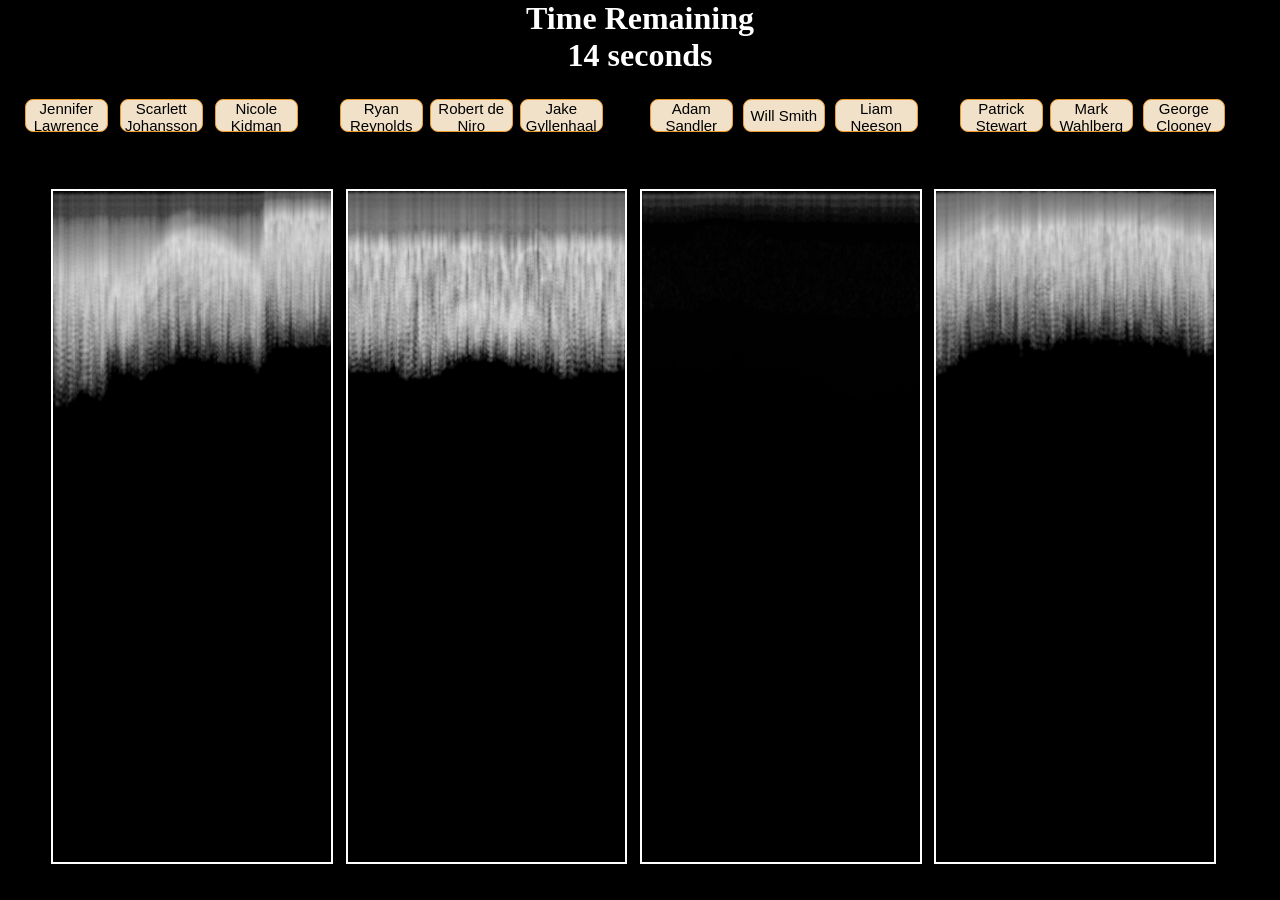
==== game_Black_White.html @ da52f16f "paginas de fases, e etapas do game, e botões de acesso as paginas" ====
<!DOCTYPE html>
<html lang="en">

<head>
    <meta charset="UTF-8" />
    <title>See Me? ASCII</title>
    <meta name="viewport" content="width=device-width, initial-scale=1" />
    <link rel="stylesheet" href="css/style.css" />
</head>

<body>
    <div>
        <h1 id="timeRemaining">Time Remaining</h1>
        <h1 id="watch"></h1>
    </div>
    <div id="btn1">
        <button id="button1" onclick="click()" type="button1" class="ImageBtn">
            Jennifer Lawrence
        </button>
    </div>
    <div id="btn2">
        <button id="button2" onclick="click()" type="button2" class="ImageBtn">
            Scarlett Johansson
        </button>
    </div>
    <div id="btn3">
        <button id="button3" onclick="click()" class="ImageBtn">
            Nicole Kidman
        </button>
    </div>

    <div id="btn4">
        <button id="button4" onclick="click()" type="button4" class="ImageBtn">
            Ryan Reynolds
        </button>
    </div>
    <div id="btn5">
        <button id="button5" onclick="click()" type="button5" class="ImageBtn">
            Robert de Niro
        </button>
    </div>

    <div id="btn6">
        <button id="button6" onclick="click()" type="button6" class="ImageBtn">
            Jake Gyllenhaal
        </button>
    </div>

    <div id="btn7">
        <button id="button7" onclick="click()" type="button7" class="ImageBtn">
            Adam Sandler
        </button>
    </div>
    <div id="btn8">
        <button id="button8" onclick="click()" type="button8" class="ImageBtn">
            Will Smith
        </button>
    </div>
    <div id="btn9">
        <button id="button9" onclick="click()" type="button9" class="ImageBtn">
            Liam Neeson
        </button>
    </div>

    <div id="btn10">
        <button id="button10" onclick="click()" type="button10" class="ImageBtn">
            Patrick Stewart
        </button>
    </div>
    <div id="btn11">
        <button id="button11" onclick="click()" type="button11" class="ImageBtn">
            Mark Wahlberg
        </button>
    </div>

    <div id="btn12">
        <button id="button12" onclick="click()" type="button12" class="ImageBtn">
            George Clooney
        </button>
    </div>

    <div><canvas id="canvas1"></canvas></div>

    <div><canvas id="canvas2"></canvas></div>

    <div><canvas id="canvas3"></canvas></div>

    <div><canvas id="canvas4"></canvas></div>

    <script src="/js/script_Game_Black_white.js"></script>

</body>

</html>
---- css/style.css ----
* {
  margin: 0;
  padding: 0;
  box-sizing: border-box;
  background: black;
}

body {
  background-color: black;
}

h1 {
  color: white;
}

div {
  text-align: center;
}

button {
  height: 2.2em;
  width: 5.5em;
  border: none;
  color: black;
}

button:hover {
  cursor: pointer;
}

#canvas1 {
  border: 2px solid white;
  position: absolute;
  top: 21%;
  left: 4%;
  transform: translate(-50, -50);
  width: 22%;
  height: 75%;
}

#canvas2 {
  border: 2px solid white;
  position: absolute;
  top: 21%;
  left: 27%;
  transform: translate(-50, -50);
  width: 22%;
  height: 75%;
}

#canvas3 {
  border: 2px solid white;
  position: absolute;
  top: 21%;
  left: 50%;
  transform: translate(-50, -50);
  width: 22%;
  height: 75%;
}

#canvas4 {
  border: 2px solid white;
  position: absolute;
  top: 21%;
  left: 73%;
  transform: translate(-50, -50);
  width: 22%;
  height: 75%;
}

.ImageBtn {
  position: absolute;
  text-align: center;
  background-color: #f1e1c9;
  color: #000000;
  border: 1px solid #ed9c28;
  border-radius: 8px;
  cursor: pointer;
  font-size: 15px;
  transition: all 0.3s ease;
}

.ImageBtn:hover {
  background-color: #fff;
  color: #000000;
  font-size: medium;
}

#btn1 {
  object-fit: cover;
  margin-right: 1230px;
  margin-top: 25px;
}

#btn2 {
  margin-right: 1040px;
  margin-top: 25px;
}

#btn3 {
  margin-right: 850px;
  margin-top: 25px;
}

#btn4 {
  margin-right: 600px;
  margin-top: 25px;
}

#btn5 {
  margin-right: 420px;
  margin-top: 25px;
}

#btn6 {
  margin-right: 240px;
  margin-top: 25px;
}

#btn7 {
  margin-left: 20px;
  margin-top: 25px;
}

#btn8 {
  margin-left: 205px;
  margin-top: 25px;
}

#btn9 {
  margin-left: 390px;
  margin-top: 25px;
}

#btn10 {
  margin-left: 640px;
  margin-top: 25px;
}

#btn11 {
  margin-left: 820px;
  margin-top: 25px;
}

#btn12 {
  margin-left: 1005px;
  margin-top: 25px;
}

.col {
  width: 50%;
  position: absolute;
  top: 50%;
  left: 50%;
  transform: translate(-50%, -50%);
}

.col_rules {
  width: 50%;
  position: absolute;
  top: 30%;
  left: 20%;
  transform: translate(-50%, -50%);
}

#seeImages_black {
  width: 25%;
  position: absolute;
  top: 20%;
  left: 50%;
  transform: translate(-50%, -50%);
}



#seeImages_Game_Color {
  width: 25%;
  position: absolute;
  top: 20%;
  left: 50%;
  transform: translate(-50%, -50%);
}


#seeImages_color {
  width: 25%;
  position: absolute;
  top: 13%;
  left: 50%;
  transform: translate(-50%, -50%);
}

#game_Over_Color_See_Images {
  width: 25%;
  position: absolute;
  top: 18%;
  left: 50%;
  transform: translate(-50%, -50%);
}



#game_Over_Color_Black_White_See_Images {
  width: 25%;
  position: absolute;
  top: 18%;
  left: 50%;
  transform: translate(-50%, -50%);
}


#game_Over_Color_Black_White_See_Images2 {
  width: 25%;
  position: absolute;
  top: 12%;
  left: 50%;
  transform: translate(-50%, -50%);
}









#Start_color {
  width: 25%;
  position: absolute;
  top: 13%;
  left: 50%;
  transform: translate(-50%, -50%);
}

#Start_black {
  width: 25%;
  position: absolute;
  top: 20%;
  left: 50%;
  transform: translate(-50%, -50%);
}

#seeImages_rules {
  width: 25%;
  position: absolute;
  top: 60%;
  left: 20%;
  transform: translate(-50%, -50%);
}


#to_go_back_intro {
  width: 25%;
  position: absolute;
  top: 60%;
  left: 20%;
  transform: translate(-50%, -50%);
}

#rulesIntro {
  width: 25%;
  position: absolute;
  top: 80%;
  left: 50%;
  transform: translate(-50%, -50%);
}

.ImageBtn2 {
  position: absolute;
  text-align: center;
  background-color: #f1e1c9;
  color: #000000;
  border: 1px solid #ed9c28;
  border-radius: 8px;
  cursor: pointer;
  font-size: 15px;
  transition: all 0.3s ease;
}

.ImageBtn2:hover {
  background-color: #fff;
  color: #000000;
  font-size: medium;
}
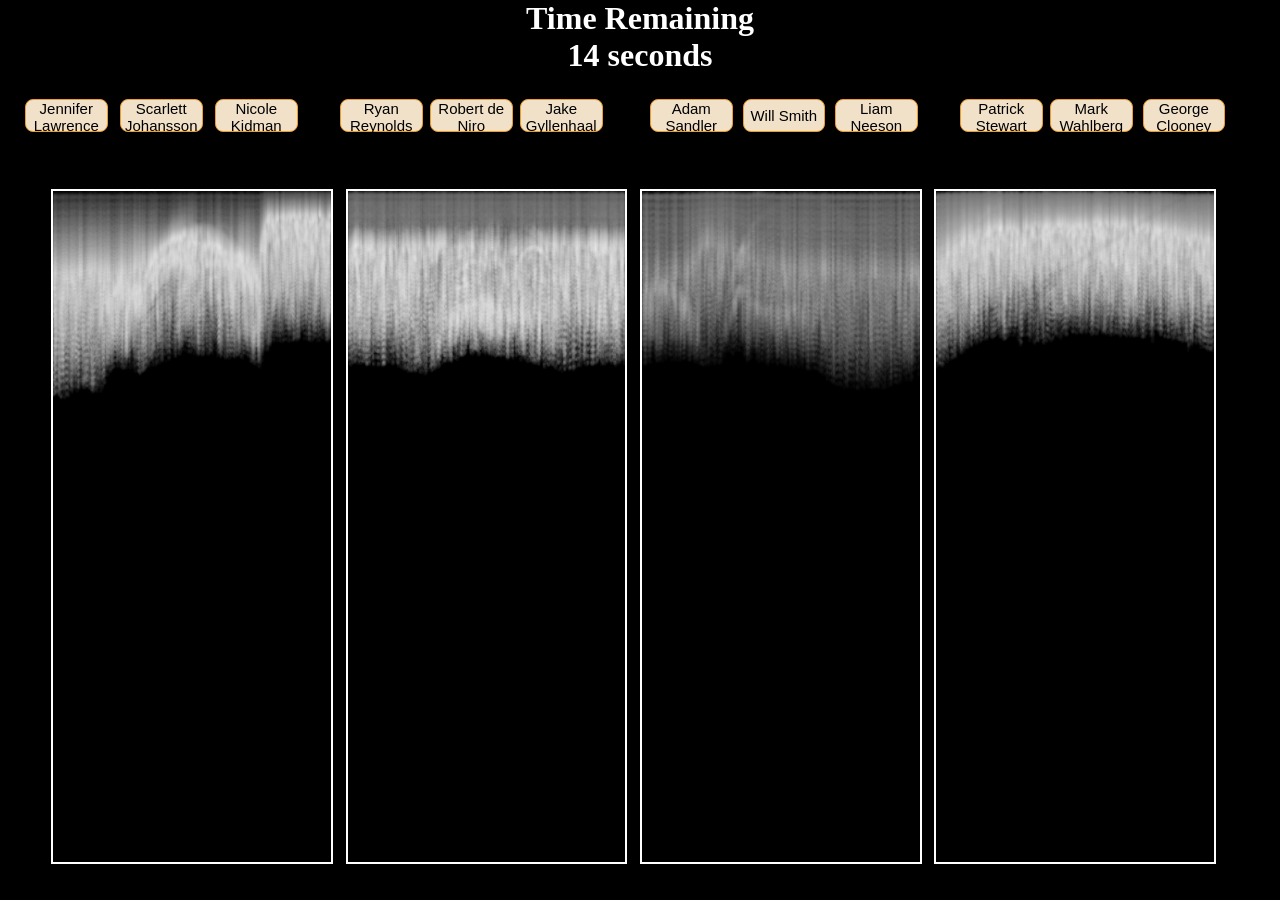
==== commit a19bdb75: "incluido e fases, ease, medium, hard, incluido explosão da imagem em pixels, com score de pontos, vi" ====
--- a/game_Black_White.html
+++ b/game_Black_White.html
@@ -1,82 +1,81 @@
 <!DOCTYPE html>
 <html lang="en">
-
-<head>
+  <head>
     <meta charset="UTF-8" />
     <title>See Me? ASCII</title>
     <meta name="viewport" content="width=device-width, initial-scale=1" />
     <link rel="stylesheet" href="css/style.css" />
-</head>
+  </head>
 
-<body>
+  <body>
     <div>
-        <h1 id="timeRemaining">Time Remaining</h1>
-        <h1 id="watch"></h1>
+      <h1 id="timeRemaining">Time Remaining</h1>
+      <h1 id="watch"></h1>
     </div>
     <div id="btn1">
-        <button id="button1" onclick="click()" type="button1" class="ImageBtn">
-            Jennifer Lawrence
-        </button>
+      <button id="button1" onclick="click()" type="button1" class="ImageBtn">
+        Jennifer Lawrence
+      </button>
     </div>
     <div id="btn2">
-        <button id="button2" onclick="click()" type="button2" class="ImageBtn">
-            Scarlett Johansson
-        </button>
+      <button id="button2" onclick="click()" type="button2" class="ImageBtn">
+        Scarlett Johansson
+      </button>
     </div>
     <div id="btn3">
-        <button id="button3" onclick="click()" class="ImageBtn">
-            Nicole Kidman
-        </button>
+      <button id="button3" onclick="click()" class="ImageBtn">
+        Nicole Kidman
+      </button>
     </div>
 
     <div id="btn4">
-        <button id="button4" onclick="click()" type="button4" class="ImageBtn">
-            Ryan Reynolds
-        </button>
+      <button id="button4" onclick="click()" type="button4" class="ImageBtn">
+        Ryan Reynolds
+      </button>
     </div>
     <div id="btn5">
-        <button id="button5" onclick="click()" type="button5" class="ImageBtn">
-            Robert de Niro
-        </button>
+      <button id="button5" onclick="click()" type="button5" class="ImageBtn">
+        Robert de Niro
+      </button>
     </div>
 
     <div id="btn6">
-        <button id="button6" onclick="click()" type="button6" class="ImageBtn">
-            Jake Gyllenhaal
-        </button>
+      <button id="button6" onclick="click()" type="button6" class="ImageBtn">
+        Jake Gyllenhaal
+      </button>
     </div>
 
     <div id="btn7">
-        <button id="button7" onclick="click()" type="button7" class="ImageBtn">
-            Adam Sandler
-        </button>
+      <button id="button7" onclick="click()" type="button7" class="ImageBtn">
+        Adam Sandler
+      </button>
     </div>
     <div id="btn8">
-        <button id="button8" onclick="click()" type="button8" class="ImageBtn">
-            Will Smith
-        </button>
+      <button id="button8" onclick="click()" type="button8" class="ImageBtn">
+        Will Smith
+      </button>
     </div>
     <div id="btn9">
-        <button id="button9" onclick="click()" type="button9" class="ImageBtn">
-            Liam Neeson
-        </button>
+      <button id="button9" onclick="click()" type="button9" class="ImageBtn">
+        Liam Neeson
+      </button>
     </div>
 
     <div id="btn10">
-        <button id="button10" onclick="click()" type="button10" class="ImageBtn">
-            Patrick Stewart
-        </button>
+      <button id="button10" onclick="click()" type="button10" class="ImageBtn">
+        Patrick Stewart
+      </button>
     </div>
     <div id="btn11">
-        <button id="button11" onclick="click()" type="button11" class="ImageBtn">
-            Mark Wahlberg
-        </button>
+      <button id="button11" onclick="click()" type="button11" class="ImageBtn">
+        Mark Wahlberg
+      </button>
     </div>
 
     <div id="btn12">
-        <button id="button12" onclick="click()" type="button12" class="ImageBtn">
-            George Clooney
-        </button>
+      <button id="button12" onclick="click()" type="button12" class="ImageBtn">
+        George Clooney
+      </button>
     </div>
 
     <div><canvas id="canvas1"></canvas></div>
@@ -88,7 +87,5 @@
     <div><canvas id="canvas4"></canvas></div>
 
     <script src="/js/script_Game_Black_white.js"></script>
-
-</body>
-
-</html>+  </body>
+</html>
--- a/css/style.css
+++ b/css/style.css
@@ -27,6 +27,24 @@
 button:hover {
   cursor: pointer;
 }
+ 
+
+.col {
+  width: 50%;
+  position: absolute;
+  top: 50%;
+  left: 50%;
+  transform: translate(-50%, -50%);
+}
+
+.col_rules {
+  width: 50%;
+  position: absolute;
+  top: 30%;
+  left: 20%;
+  transform: translate(-50%, -50%);
+}
+
 
 #canvas1 {
   border: 2px solid white;
@@ -57,6 +75,19 @@
   width: 22%;
   height: 75%;
 }
+
+#canvasExplosion {
+  border: 2px solid white;
+  position: absolute;
+  top: 21%;
+  left: 40%;
+  transform: translate(-50, -50);
+  width: 22%;
+  height: 75%;
+}
+
+
+
 
 #canvas4 {
   border: 2px solid white;
@@ -147,20 +178,18 @@
   margin-top: 25px;
 }
 
-.col {
-  width: 50%;
-  position: absolute;
-  top: 50%;
-  left: 50%;
-  transform: translate(-50%, -50%);
-}
-
-.col_rules {
-  width: 50%;
-  position: absolute;
-  top: 30%;
-  left: 20%;
-  transform: translate(-50%, -50%);
+#btn1Explosion {
+  margin-right:250px;
+  margin-top: 20px;
+}
+
+#btn2Explosion {
+  margin-right: 58px;
+}
+
+#btn3Explosion {
+
+  margin-left:130px;
 }
 
 #seeImages_black {
@@ -185,7 +214,7 @@
 #seeImages_color {
   width: 25%;
   position: absolute;
-  top: 13%;
+  top: 8%;
   left: 50%;
   transform: translate(-50%, -50%);
 }
@@ -193,6 +222,29 @@
 #game_Over_Color_See_Images {
   width: 25%;
   position: absolute;
+  top: 8%;
+  left: 50%;
+  transform: translate(-50%, -50%);
+}
+
+
+
+
+#game_Over_Color_Black_White_See_Images_See {
+  width: 25%;
+  position: absolute;
+  top: 14%;
+  left: 50%;
+  transform: translate(-50%, -50%);
+}
+
+
+
+
+
+#game_Over_Color_Black_White_See_Images {
+  width: 25%;
+  position: absolute;
   top: 18%;
   left: 50%;
   transform: translate(-50%, -50%);
@@ -200,40 +252,35 @@
 
 
 
-#game_Over_Color_Black_White_See_Images {
-  width: 25%;
+
+
+
+
+
+#Start_color {
+  width: 28%;
+  position: absolute;
+  top: 12%;
+  left: 50%;
+  transform: translate(-50%, -50%);
+}
+
+#Start_black {
+  width: 28%;
   position: absolute;
   top: 18%;
   left: 50%;
   transform: translate(-50%, -50%);
 }
 
-
-#game_Over_Color_Black_White_See_Images2 {
-  width: 25%;
-  position: absolute;
-  top: 12%;
-  left: 50%;
-  transform: translate(-50%, -50%);
-}
-
-
-
-
-
-
-
-
-
-#Start_color {
-  width: 25%;
-  position: absolute;
-  top: 13%;
-  left: 50%;
-  transform: translate(-50%, -50%);
-}
-
-#Start_black {
+#buttonExplosion {
+  width: 53%;
+  position: absolute;
+  top: 24%;
+  left: 50%;
+  transform: translate(-50%, -50%);
+}
+#game_Over_Color_Black_White_See_Images_See_Explosion {
   width: 25%;
   position: absolute;
   top: 20%;
@@ -241,8 +288,9 @@
   transform: translate(-50%, -50%);
 }
 
+
 #seeImages_rules {
-  width: 25%;
+  width: 28%;
   position: absolute;
   top: 60%;
   left: 20%;
@@ -259,7 +307,7 @@
 }
 
 #rulesIntro {
-  width: 25%;
+  width: 28%;
   position: absolute;
   top: 80%;
   left: 50%;
@@ -282,4 +330,18 @@
   background-color: #fff;
   color: #000000;
   font-size: medium;
-}+}
+
+#canvasExplosion {
+  /* background: blue; */
+  position: absolute;
+}
+.controls {
+  position: absolute;
+  z-index: 100;
+}
+
+#image1 {
+  display: none;
+}
+
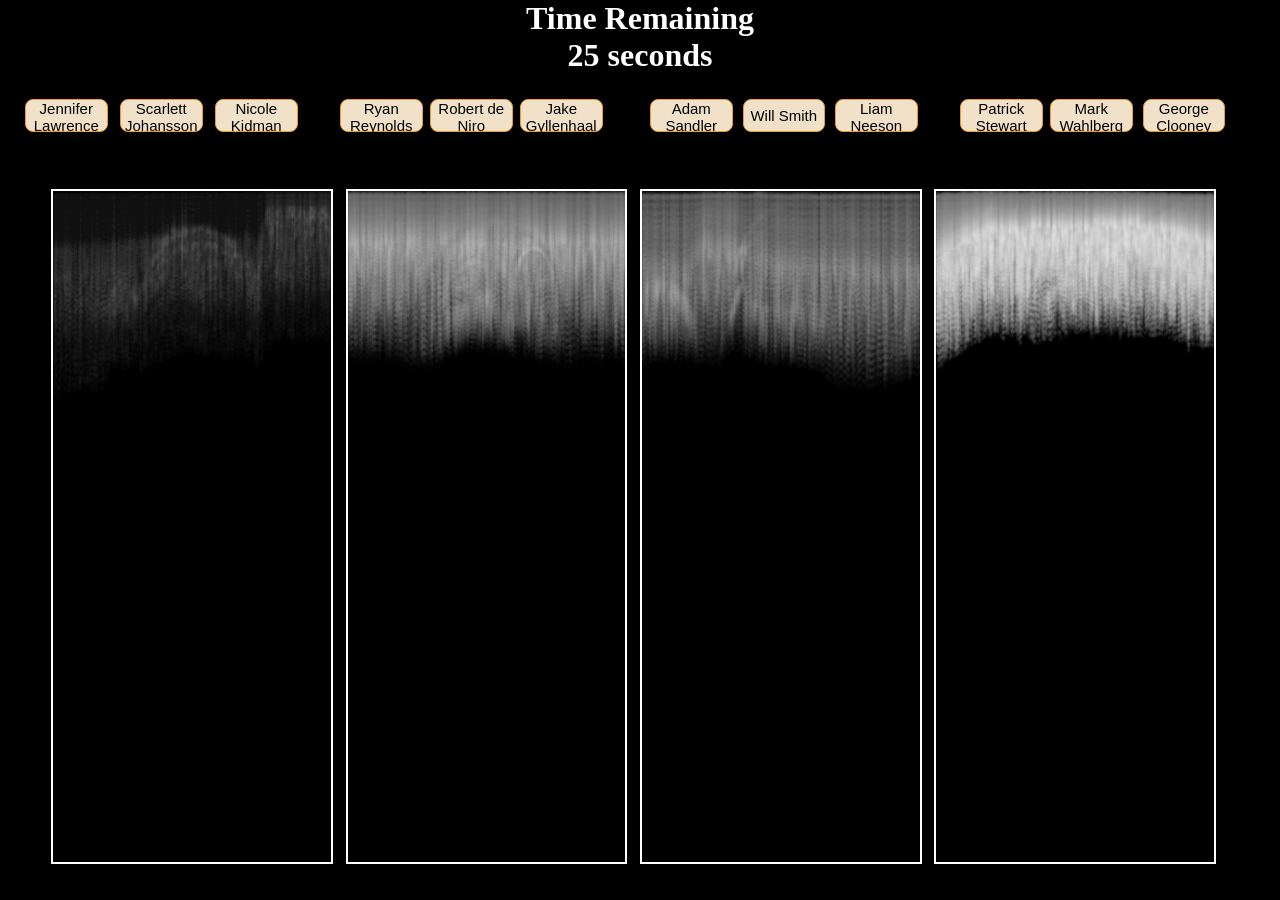
==== commit 9f7557c7: "alterado caminho js dentro de todos  htmls" ====
--- a/game_Black_White.html
+++ b/game_Black_White.html
@@ -86,6 +86,6 @@
 
     <div><canvas id="canvas4"></canvas></div>
 
-    <script src="/js/script_Game_Black_white.js"></script>
+    <script src="./js/script_Game_Black_white.js"></script>
   </body>
 </html>
--- a/css/style.css
+++ b/css/style.css
@@ -26,78 +26,8 @@
 
 button:hover {
   cursor: pointer;
-}
- 
-
-.col {
-  width: 50%;
-  position: absolute;
-  top: 50%;
-  left: 50%;
-  transform: translate(-50%, -50%);
-}
-
-.col_rules {
-  width: 50%;
-  position: absolute;
-  top: 30%;
-  left: 20%;
-  transform: translate(-50%, -50%);
-}
-
-
-#canvas1 {
-  border: 2px solid white;
-  position: absolute;
-  top: 21%;
-  left: 4%;
-  transform: translate(-50, -50);
-  width: 22%;
-  height: 75%;
-}
-
-#canvas2 {
-  border: 2px solid white;
-  position: absolute;
-  top: 21%;
-  left: 27%;
-  transform: translate(-50, -50);
-  width: 22%;
-  height: 75%;
-}
-
-#canvas3 {
-  border: 2px solid white;
-  position: absolute;
-  top: 21%;
-  left: 50%;
-  transform: translate(-50, -50);
-  width: 22%;
-  height: 75%;
-}
-
-#canvasExplosion {
-  border: 2px solid white;
-  position: absolute;
-  top: 21%;
-  left: 40%;
-  transform: translate(-50, -50);
-  width: 22%;
-  height: 75%;
-}
-
-
-
-
-#canvas4 {
-  border: 2px solid white;
-  position: absolute;
-  top: 21%;
-  left: 73%;
-  transform: translate(-50, -50);
-  width: 22%;
-  height: 75%;
-}
+} 
+
 
 .ImageBtn {
   position: absolute;
@@ -109,6 +39,83 @@
   cursor: pointer;
   font-size: 15px;
   transition: all 0.3s ease;
+} 
+
+.col {
+  width: 50%;
+  position: absolute;
+  top: 50%;
+  left: 50%;
+  transform: translate(-50%, -50%);
+}
+
+.col_rules {
+  width: 50%;
+  position: absolute;
+  top: 30%;
+  left: 20%;
+  transform: translate(-50%, -50%);
+}
+
+
+#canvas1 {
+  border: 2px solid white;
+  position: absolute;
+  top: 21%;
+  left: 4%;
+  transform: translate(-50, -50);
+  width: 22%;
+  height: 75%;
+}
+
+#canvas2 {
+  border: 2px solid white;
+  position: absolute;
+  top: 21%;
+  left: 27%;
+  transform: translate(-50, -50);
+  width: 22%;
+  height: 75%;
+}
+
+#canvas3 {
+  border: 2px solid white;
+  position: absolute;
+  top: 21%;
+  left: 50%;
+  transform: translate(-50, -50);
+  width: 22%;
+  height: 75%;
+}
+
+#canvas4 {
+  border: 2px solid white;
+  position: absolute;
+  top: 21%;
+  left: 73%;
+  transform: translate(-50, -50);
+  width: 22%;
+  height: 75%;
+}
+
+#canvasExplosion {
+  border: 2px solid white;
+  position: absolute;
+  top: 21%;
+  left: 40%;
+  transform: translate(-50, -50);
+  width: 22%;
+  height: 75%;
+}
+
+#image1_See {
+  border: 2px solid white;
+  position: absolute;
+  top: 15%;
+  left: 25;
+  transform: translate(-50, -50);
+  width: 40%;
+  height: 60%;
 }
 
 .ImageBtn:hover {
@@ -123,6 +130,8 @@
   margin-top: 25px;
 }
 
+
+
 #btn2 {
   margin-right: 1040px;
   margin-top: 25px;
@@ -192,6 +201,12 @@
   margin-left:130px;
 }
 
+#button_See_Liam {
+  top: 8%;
+  margin-left:10px;
+}
+
+
 #seeImages_black {
   width: 25%;
   position: absolute;
@@ -227,9 +242,6 @@
   transform: translate(-50%, -50%);
 }
 
-
-
-
 #game_Over_Color_Black_White_See_Images_See {
   width: 25%;
   position: absolute;
@@ -238,22 +250,22 @@
   transform: translate(-50%, -50%);
 }
 
-
-
-
-
 #game_Over_Color_Black_White_See_Images {
   width: 25%;
   position: absolute;
-  top: 18%;
-  left: 50%;
-  transform: translate(-50%, -50%);
-}
-
-
-
-
-
+  top: 14%;
+  left: 50%;
+  transform: translate(-50%, -50%);
+}
+
+
+#game_Over_Color_Images_See_Explosion {
+  width: 25%;
+  position: absolute;
+  top: 20%;
+  left: 50%;
+  transform: translate(-50%, -50%);
+}
 
 
 
@@ -288,6 +300,14 @@
   transform: translate(-50%, -50%);
 }
 
+
+#script_Game_Color_Explosion_Image {
+  width: 45%;
+  position: absolute;
+  top: 20%;
+  left: 50%;
+  transform: translate(-50%, -50%);
+}
 
 #seeImages_rules {
   width: 28%;
@@ -333,7 +353,6 @@
 }
 
 #canvasExplosion {
-  /* background: blue; */
   position: absolute;
 }
 .controls {
@@ -345,3 +364,71 @@
   display: none;
 }
 
+.titulo {
+  margin-top: 15px;
+  margin-left: 700px;
+  font-family: 'Playfair Display SC', georgia;
+  font-size: 3rem;
+  line-height: 1;
+  font-weight: 400;
+  margin-bottom: 1rem;
+  grid-column: 1 / 4;
+}
+
+#h1Paraga {
+  color: #fff;
+   font-family: 'Playfair Display SC', georgia;
+  font-size: 1rem;
+  line-height: 2;
+  font-weight: 200;
+  margin-bottom: 1rem;
+  grid-column: 1 / 4;
+}
+
+
+#ulDescricao{
+  margin-top: 20px;
+  margin-left: 650px;
+  margin-right: 150px;
+  position: absolute;
+  text-align: center;
+  background-color: #f1e1c9;
+  color: #000000;
+  border: 1px solid #ed9c28;
+  border-radius: 8px;
+  cursor: pointer;
+  font-size: 15px;
+  transition: all 0.3s ease;
+}
+
+.scrollbar-lista {
+  height: 370px;
+  overflow-y: scroll;
+  grid-column: 2;
+}
+
+.scrollbar-lista li {
+  cursor: pointer;
+}
+
+.scrollbar-lista::-webkit-scrollbar {
+  width: 10px;
+}
+
+.scrollbar-lista::-webkit-scrollbar-thumb {
+  background: #FB5;
+  border-left: 2px solid black;
+  border-right: 2px solid black;
+}
+
+.scrollbar-lista::-webkit-scrollbar-track {
+  background:black;
+}
+
+.scrollbar-descricao {
+  grid-column: 3;
+}
+
+.scrollbar-descricao section {
+  margin-bottom: 3rem;
+}
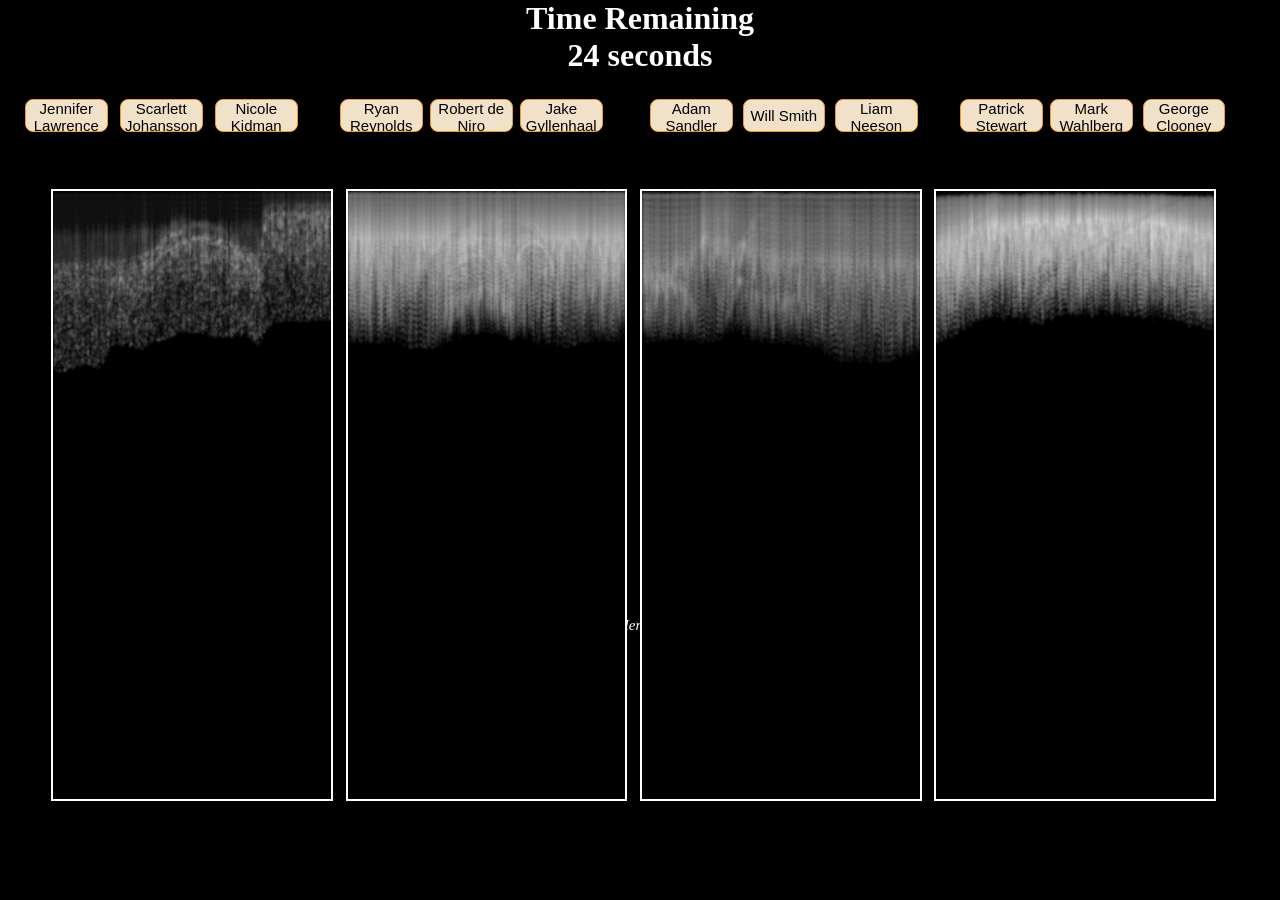
==== commit c3a0081b: "ajsute de images" ====
--- a/game_Black_White.html
+++ b/game_Black_White.html
@@ -88,4 +88,8 @@
 
     <script src="./js/script_Game_Black_white.js"></script>
   </body>
+  
+<footer>
+  <p>&copy; 2023 Web Development by Hercules Ferreira Ribeiro - Ironhack</p>
+
 </html>
--- a/css/style.css
+++ b/css/style.css
@@ -65,7 +65,7 @@
   left: 4%;
   transform: translate(-50, -50);
   width: 22%;
-  height: 75%;
+  height: 68%;
 }
 
 #canvas2 {
@@ -75,7 +75,7 @@
   left: 27%;
   transform: translate(-50, -50);
   width: 22%;
-  height: 75%;
+  height: 68%;
 }
 
 #canvas3 {
@@ -85,7 +85,7 @@
   left: 50%;
   transform: translate(-50, -50);
   width: 22%;
-  height: 75%;
+  height: 68%;
 }
 
 #canvas4 {
@@ -95,7 +95,7 @@
   left: 73%;
   transform: translate(-50, -50);
   width: 22%;
-  height: 75%;
+  height: 68%;
 }
 
 #canvasExplosion {
@@ -105,17 +105,17 @@
   left: 40%;
   transform: translate(-50, -50);
   width: 22%;
-  height: 75%;
+  height: 72%;
 }
 
 #image1_See {
   border: 2px solid white;
   position: absolute;
   top: 15%;
-  left: 25;
+  margin-left: 200px;
   transform: translate(-50, -50);
-  width: 40%;
-  height: 60%;
+  width: 25%;
+  height: 70%;
 }
 
 .ImageBtn:hover {
@@ -267,31 +267,92 @@
   transform: translate(-50%, -50%);
 }
 
-
-
 #Start_color {
-  width: 28%;
-  position: absolute;
-  top: 12%;
-  left: 50%;
-  transform: translate(-50%, -50%);
-}
+  width: 450px;  
+  height: 30px;
+  position: absolute;
+  top: 11%;
+  left: 50%;
+  transform: translate(-50%, -50%);
+  font-size: 20px;
+  text-decoration: none;
+cursor: pointer;
+}
+
+
+
+
+
+#Start_color2 {
+  width: 350px;  
+  height: 30px;
+  position: absolute;
+  top: 14%;
+  left: 50%;
+  transform: translate(-50%, -50%);
+  font-size: 18px;
+  text-decoration: none;
+cursor: pointer;
+}
+
+
+
+#Start_color2:hover {
+  background-color: #fff;
+  color: #000000;
+  font-size: medium;
+}
+
+
+
+#Start_color:hover {
+  background-color: #fff;
+  color: #000000;
+  font-size: medium;
+}
+
 
 #Start_black {
-  width: 28%;
-  position: absolute;
-  top: 18%;
-  left: 50%;
-  transform: translate(-50%, -50%);
+  width: 450px;  
+  height: 30px;
+  position: absolute;
+  top: 17%;
+  left: 50%;
+  transform: translate(-50%, -50%);
+  text-decoration: none;
+  text-align: center;
+  background-color: #f1e1c9;
+  color: #000000;
+  border: 1px solid #ed9c28;
+  border-radius: 8px;
+  cursor: pointer;
+  font-size: 18px;
+}
+
+
+#Start_black:hover {
+  background-color: #fff;
+  color: #000000;
+  font-size: medium;
 }
 
 #buttonExplosion {
-  width: 53%;
+  width: 450px;  
+  height: 30px;
   position: absolute;
   top: 24%;
   left: 50%;
   transform: translate(-50%, -50%);
-}
+  font-size: 18px;
+  cursor: pointer;
+}
+
+#buttonExplosion:hover {
+  color: #000000;
+  font-size: medium;
+}
+
+
 #game_Over_Color_Black_White_See_Images_See_Explosion {
   width: 25%;
   position: absolute;
@@ -332,6 +393,18 @@
   top: 80%;
   left: 50%;
   transform: translate(-50%, -50%);
+}
+
+#rulesIntro:hover {
+  background-color: #fff;
+  color: #000000;
+  font-size: medium;
+}
+
+#rulesIntro:hover {
+  background-color: #fff;
+  color: #000000;
+  font-size: medium;
 }
 
 .ImageBtn2 {
@@ -432,3 +505,14 @@
 .scrollbar-descricao section {
   margin-bottom: 3rem;
 }
+
+footer {
+  margin-top: 493px;
+  font-size: 15px;
+  color: black;
+  text-align: center;
+  font-style: italic;
+  padding-top: 50px;
+  background: #000000;
+  color: #FFFFFF;
+}
